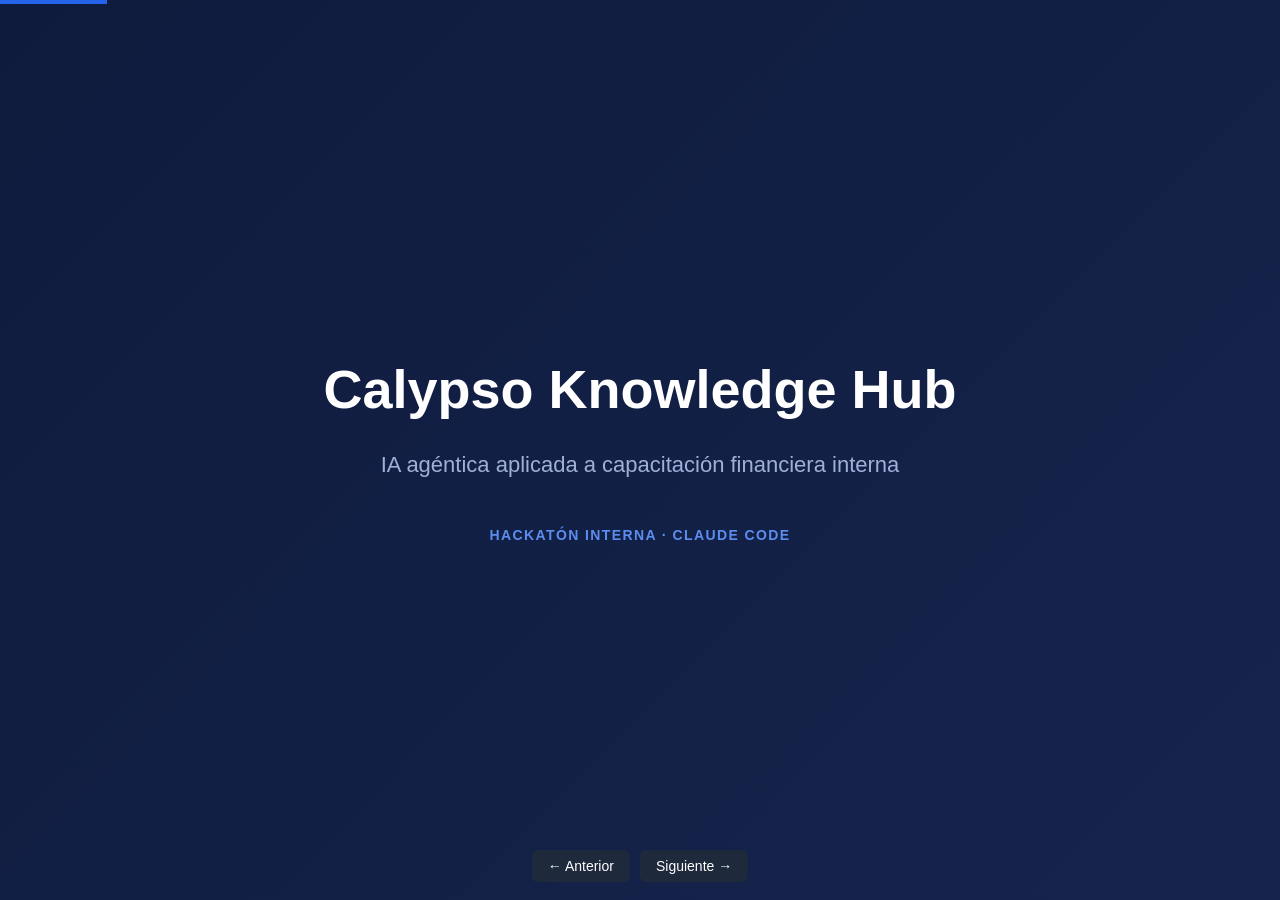
==== presentation/index.html @ e8c96523 "feat(presentacion): agrega slides HTML y PPTX para demo de hackaton Presentación de 12 slides con ca" ====
<!DOCTYPE html>
<html lang="es">
<head>
<meta charset="UTF-8">
<title>Calypso Knowledge Hub — Presentación</title>
<style>
  :root{
    --navy:#0f1b3d; --navy2:#16244d; --blue:#2563eb; --gray:#475569;
    --bg:#f1f5f9; --green:#16a34a; --red:#dc2626;
  }
  *{box-sizing:border-box;}
  body{margin:0;font-family:-apple-system,Segoe UI,Roboto,Arial,sans-serif;background:var(--navy);}
  .deck{width:100vw;height:100vh;overflow:hidden;position:relative;}
  .slide{
    position:absolute;inset:0;display:none;flex-direction:column;
    background:var(--bg);padding:56px 72px;
  }
  .slide.active{display:flex;}
  .slide h1{font-size:40px;color:var(--navy);margin:0 0 6px;}
  .slide h2{font-size:30px;color:var(--navy);margin:0 0 18px;}
  .kicker{color:var(--blue);font-weight:700;letter-spacing:.08em;text-transform:uppercase;font-size:13px;margin-bottom:10px;}
  .slide p{color:var(--gray);font-size:19px;line-height:1.5;}
  .slide ul{color:var(--gray);font-size:19px;line-height:1.6;}
  .slide ul li{margin-bottom:8px;}
  .cover{justify-content:center;align-items:center;text-align:center;background:linear-gradient(135deg,var(--navy),var(--navy2));}
  .cover h1{color:#fff;font-size:54px;}
  .cover p{color:#9fb0d8;font-size:22px;}
  .cover .tag{color:#5b8def;font-weight:700;letter-spacing:.1em;text-transform:uppercase;margin-top:24px;font-size:14px;}
  .thanks{justify-content:center;align-items:center;background:linear-gradient(135deg,var(--navy),var(--navy2));}
  .thanks h1{color:#fff;font-size:64px;}
  .content-row{display:flex;gap:36px;flex:1;min-height:0;}
  .col{flex:1;display:flex;flex-direction:column;justify-content:center;}
  .col.img{justify-content:flex-start;}
  .shot{width:100%;border-radius:10px;box-shadow:0 10px 30px rgba(0,0,0,.25);border:1px solid #cbd5e1;}
  .badge{display:inline-block;background:#dbeafe;color:#1d4ed8;font-size:12px;font-weight:700;padding:3px 10px;border-radius:20px;margin-right:6px;}
  .grid2{display:grid;grid-template-columns:1fr 1fr;gap:22px;flex:1;}
  .card{background:#fff;border-radius:12px;padding:22px 24px;border:1px solid #e2e8f0;}
  .card h3{margin:0 0 8px;color:var(--navy);font-size:19px;}
  .card p{font-size:16px;margin:0;}
  .num{position:absolute;bottom:24px;right:36px;color:#94a3b8;font-size:13px;}
  .nav{position:fixed;bottom:18px;left:50%;transform:translateX(-50%);display:flex;gap:10px;z-index:10;}
  .nav button{background:#1e293b;color:#fff;border:none;padding:8px 16px;border-radius:6px;cursor:pointer;font-size:14px;}
  .nav button:hover{background:#334155;}
  .progress{position:fixed;top:0;left:0;height:4px;background:var(--blue);transition:width .3s;z-index:10;}
</style>
</head>
<body>
<div class="deck" id="deck">

  <section class="slide cover active">
    <h1>Calypso Knowledge Hub</h1>
    <p>IA agéntica aplicada a capacitación financiera interna</p>
    <div class="tag">Hackatón interna · Claude Code</div>
  </section>

  <section class="slide">
    <div class="kicker">El problema</div>
    <h2>Calypso es difícil de aprender</h2>
    <ul>
      <li>Calypso es una plataforma compleja, con una curva de aprendizaje alta para nuevos analistas y consultores.</li>
      <li>Los conceptos financieros que la sustentan (Forward FX, NDF, tasas, pricing) no son intuitivos para quien no tiene formación financiera previa.</li>
      <li>No existe hoy una herramienta interna interactiva para capacitar en estos conceptos — el conocimiento vive disperso en documentos y personas.</li>
    </ul>
  </section>

  <section class="slide">
    <div class="kicker">La solución</div>
    <h2>Calypso Knowledge Hub</h2>
    <ul>
      <li>Plataforma de capacitación interactiva construida con IA agéntica (Claude Code).</li>
      <li>Esta demo de hackatón corre 100% local, sin backend ni costos de infraestructura — pensada para uso interno de la empresa.</li>
      <li>La arquitectura ya está preparada para evolucionar hacia un <strong>back office</strong> real (usuarios, persistencia, versionado de contenido) cuando se quiera llevar a producción.</li>
    </ul>
  </section>

  <section class="slide">
    <div class="kicker">Funcionalidades</div>
    <h2>Qué incluye el MVP</h2>
    <div class="grid2">
      <div class="card"><h3>Simulador FX</h3><p>FX Spot, Forward FX y FX NDF, con cálculo de cashflows en tiempo real.</p></div>
      <div class="card"><h3>Diccionario interactivo</h3><p>Hover sobre cualquier valor calculado: definición, fórmula y origen del dato.</p></div>
      <div class="card"><h3>Editor de XML de trades</h3><p>Carga, edita y exporta trades de Calypso en formato <strong>CDUF</strong>.</p></div>
      <div class="card"><h3>Gestión de contenido</h3><p>Página centralizada para proponer nuevos términos del diccionario.</p></div>
    </div>
  </section>

  <section class="slide">
    <div class="kicker">Demo</div>
    <h2>Simulador de Forward FX</h2>
    <div class="content-row">
      <div class="col">
        <p>Cálculo de Forward Rate con la fórmula de <strong>Covered Interest Rate Parity (CIP)</strong>, mostrando paso a paso cómo se llega al resultado con los valores reales ingresados.</p>
        <p>Soporta FX Spot, Forward FX y FX NDF desde el mismo motor, configurado por archivos JSON por producto.</p>
      </div>
      <div class="col img"><img class="shot" src="img/simulador-forward.png"></div>
    </div>
  </section>

  <section class="slide">
    <div class="kicker">Demo</div>
    <h2>Diccionario interactivo</h2>
    <div class="content-row">
      <div class="col">
        <p>Cada término del simulador tiene su definición, fórmula y origen del dato, organizados por módulo.</p>
        <p>Etiquetado claro: <span class="badge">TRANSFERIBLE</span> para conceptos aplicables a otras plataformas, vs. específico de Calypso.</p>
      </div>
      <div class="col img"><img class="shot" src="img/diccionario.png"></div>
    </div>
  </section>

  <section class="slide">
    <div class="kicker">Demo</div>
    <h2>Editor de XML de trades (CDUF)</h2>
    <div class="content-row">
      <div class="col">
        <p>Carga un XML de trade de Calypso y lo convierte en un formulario editable, con jerarquía visual de 3 niveles.</p>
        <p>Campos y bloques repetibles (duplicar contrapartes, agregar valores), y exportación de vuelta a formato CDUF.</p>
      </div>
      <div class="col img"><img class="shot" src="img/xml-editor.png"></div>
    </div>
  </section>

  <section class="slide">
    <div class="kicker">Demo</div>
    <h2>Gestión de contenido</h2>
    <div class="content-row">
      <div class="col">
        <p>Formulario para proponer nuevos términos al diccionario sin tocar código.</p>
        <p>Pensado para recibir entradas generadas externamente con IA, manteniendo el control de calidad humano.</p>
      </div>
      <div class="col img"><img class="shot" src="img/gestion.png"></div>
    </div>
  </section>

  <section class="slide">
    <div class="kicker">Cómo se construyó</div>
    <h2>Buenas prácticas de IA agéntica</h2>
    <ul>
      <li><strong>Plan antes de código:</strong> ningún cambio se implementó sin presentar el plan y obtener confirmación explícita.</li>
      <li><strong>Validación financiera humana obligatoria:</strong> cada fórmula se explicó en términos simples y se confirmó su fuente antes de implementarla — ninguna fórmula se inventó.</li>
      <li><strong>Una feature por sesión/commit:</strong> 14 Pull Requests en el historial, cambios pequeños y revisables.</li>
      <li><strong>Arquitectura por configuración:</strong> agregar un producto financiero nuevo no requiere tocar el motor de cálculo.</li>
      <li><strong>Convenciones consistentes:</strong> commits en español, ramas descriptivas, hooks de verificación antes de cada push.</li>
    </ul>
  </section>

  <section class="slide">
    <div class="kicker">Valor para el negocio</div>
    <h2>Por qué esto importa</h2>
    <ul>
      <li>Reduce la curva de aprendizaje de nuevos analistas y consultores Calypso.</li>
      <li>Costo marginal prácticamente nulo en esta etapa: sin licencias, sin backend pagado.</li>
      <li>Arquitectura lista para escalar a un back office real, sin reescribir el motor de cálculo ni la interfaz.</li>
      <li>Metodología reusable: el mismo enfoque de IA agéntica aplica a otras herramientas internas de la empresa.</li>
    </ul>
  </section>

  <section class="slide">
    <div class="kicker">Próximos pasos</div>
    <h2>Roadmap</h2>
    <ul>
      <li>Back office: gestión de usuarios, persistencia real y versionado de contenido.</li>
      <li>Ficha de configuración de producto generada por IA.</li>
      <li>Más productos financieros en el simulador.</li>
      <li>Más colaboradores aportando al diccionario.</li>
    </ul>
  </section>

  <section class="slide thanks">
    <h1>Gracias</h1>
  </section>

</div>
<div class="progress" id="progress"></div>
<div class="nav">
  <button onclick="go(-1)">← Anterior</button>
  <button onclick="go(1)">Siguiente →</button>
</div>
<script>
  const slides = document.querySelectorAll('.slide');
  let i = 0;
  function render(){
    slides.forEach((s,idx)=>s.classList.toggle('active', idx===i));
    document.getElementById('progress').style.width = ((i+1)/slides.length*100)+'%';
  }
  function go(d){ i = Math.min(Math.max(i+d,0), slides.length-1); render(); }
  document.addEventListener('keydown', e=>{
    if(['ArrowRight',' ','PageDown'].includes(e.key)) go(1);
    if(['ArrowLeft','PageUp'].includes(e.key)) go(-1);
  });
  render();
</script>
</body>
</html>
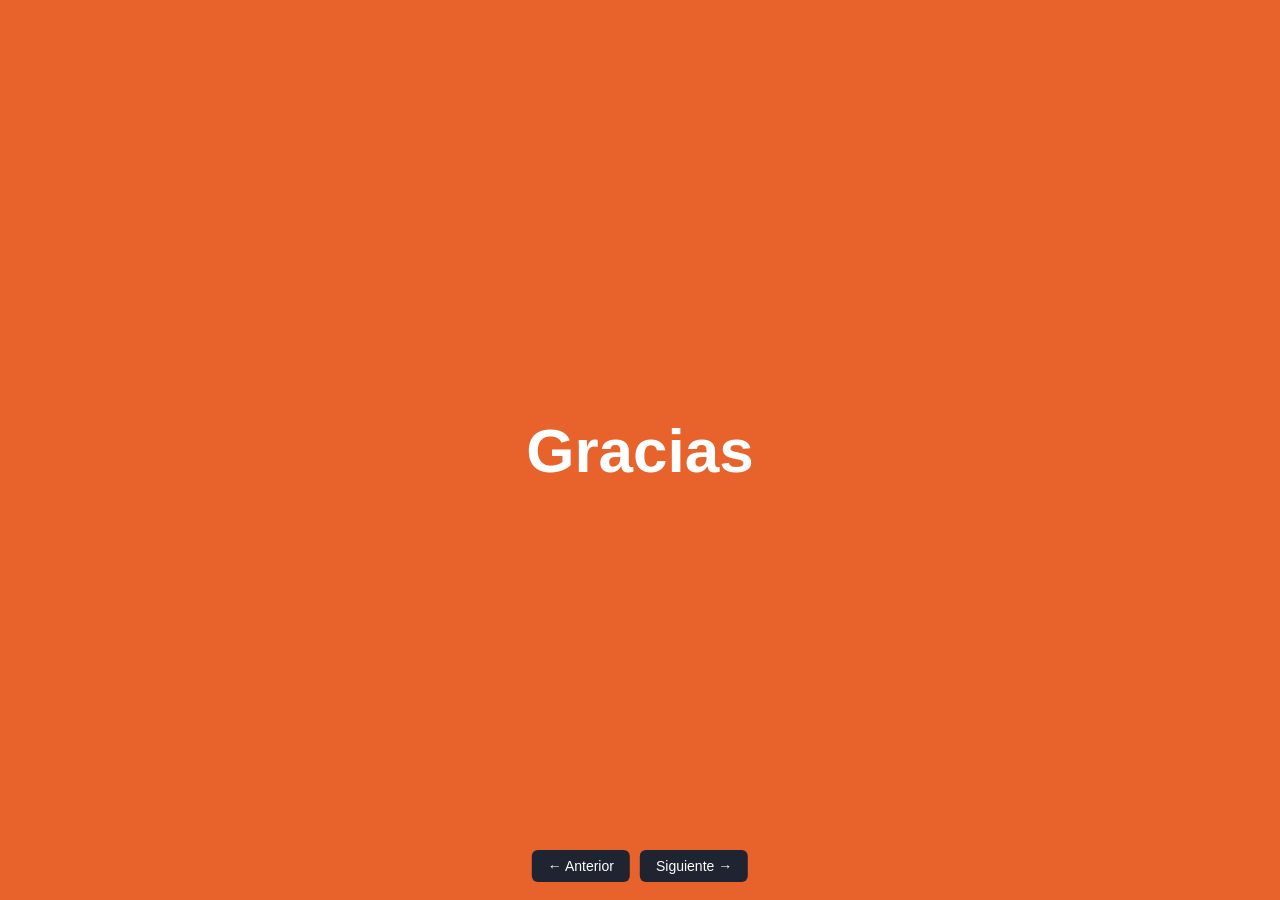
==== commit cea2e85e: "fix(presentacion): aplica paleta naranja/blanca y formato de tarjetas numeradas Rediseña las slides " ====
--- a/presentation/index.html
+++ b/presentation/index.html
@@ -5,165 +5,245 @@
 <title>Calypso Knowledge Hub — Presentación</title>
 <style>
   :root{
-    --navy:#0f1b3d; --navy2:#16244d; --blue:#2563eb; --gray:#475569;
-    --bg:#f1f5f9; --green:#16a34a; --red:#dc2626;
+    --orange:#E8622C; --orange-dark:#C84A1E; --orange-light:#FBEAE2;
+    --ink:#1F2430; --gray:#6B7280; --line:#ECE7E2; --bg:#F7F4F1;
   }
   *{box-sizing:border-box;}
-  body{margin:0;font-family:-apple-system,Segoe UI,Roboto,Arial,sans-serif;background:var(--navy);}
+  body{margin:0;font-family:-apple-system,Segoe UI,Roboto,Arial,sans-serif;background:#2b2b2b;}
   .deck{width:100vw;height:100vh;overflow:hidden;position:relative;}
   .slide{
     position:absolute;inset:0;display:none;flex-direction:column;
-    background:var(--bg);padding:56px 72px;
+    background:#fff;padding:0;
   }
   .slide.active{display:flex;}
-  .slide h1{font-size:40px;color:var(--navy);margin:0 0 6px;}
-  .slide h2{font-size:30px;color:var(--navy);margin:0 0 18px;}
-  .kicker{color:var(--blue);font-weight:700;letter-spacing:.08em;text-transform:uppercase;font-size:13px;margin-bottom:10px;}
-  .slide p{color:var(--gray);font-size:19px;line-height:1.5;}
-  .slide ul{color:var(--gray);font-size:19px;line-height:1.6;}
-  .slide ul li{margin-bottom:8px;}
-  .cover{justify-content:center;align-items:center;text-align:center;background:linear-gradient(135deg,var(--navy),var(--navy2));}
-  .cover h1{color:#fff;font-size:54px;}
-  .cover p{color:#9fb0d8;font-size:22px;}
-  .cover .tag{color:#5b8def;font-weight:700;letter-spacing:.1em;text-transform:uppercase;margin-top:24px;font-size:14px;}
-  .thanks{justify-content:center;align-items:center;background:linear-gradient(135deg,var(--navy),var(--navy2));}
-  .thanks h1{color:#fff;font-size:64px;}
-  .content-row{display:flex;gap:36px;flex:1;min-height:0;}
-  .col{flex:1;display:flex;flex-direction:column;justify-content:center;}
-  .col.img{justify-content:flex-start;}
-  .shot{width:100%;border-radius:10px;box-shadow:0 10px 30px rgba(0,0,0,.25);border:1px solid #cbd5e1;}
-  .badge{display:inline-block;background:#dbeafe;color:#1d4ed8;font-size:12px;font-weight:700;padding:3px 10px;border-radius:20px;margin-right:6px;}
-  .grid2{display:grid;grid-template-columns:1fr 1fr;gap:22px;flex:1;}
-  .card{background:#fff;border-radius:12px;padding:22px 24px;border:1px solid #e2e8f0;}
-  .card h3{margin:0 0 8px;color:var(--navy);font-size:19px;}
-  .card p{font-size:16px;margin:0;}
-  .num{position:absolute;bottom:24px;right:36px;color:#94a3b8;font-size:13px;}
+  .topbar{display:flex;align-items:center;justify-content:space-between;padding:26px 56px 0;}
+  .brand{display:flex;align-items:center;gap:8px;}
+  .brand .sq{width:10px;height:10px;background:var(--orange);border-radius:2px;}
+  .brand span{font-size:12px;font-weight:700;letter-spacing:.12em;color:var(--gray);text-transform:uppercase;}
+  .corner{width:46px;height:46px;background:var(--orange);border-radius:0 0 0 16px;}
+  .body{padding:18px 56px 50px;flex:1;display:flex;flex-direction:column;min-height:0;}
+  .kicker{color:var(--orange);font-weight:700;letter-spacing:.1em;text-transform:uppercase;font-size:12px;margin-bottom:8px;}
+  h1.t,h2.t{font-size:32px;color:var(--ink);margin:0 0 22px;font-weight:800;}
+  .lead{color:var(--gray);font-size:17px;line-height:1.55;max-width:780px;}
+
+  /* cover */
+  .cover{background:var(--orange);justify-content:center;}
+  .cover-card{margin:auto;background:var(--orange);width:100%;height:100%;display:flex;flex-direction:column;justify-content:center;padding:0 80px;position:relative;}
+  .cover-card .tag{color:#FBD9C7;font-weight:700;letter-spacing:.12em;text-transform:uppercase;font-size:13px;margin-bottom:14px;}
+  .cover-card h1{color:#fff;font-size:56px;margin:0 0 14px;font-weight:800;}
+  .cover-card p{color:#FCE3D6;font-size:20px;margin:0;}
+  .cover-corner{position:absolute;top:36px;right:48px;width:54px;height:54px;background:rgba(255,255,255,.18);border-radius:10px;}
+
+  /* numbered list */
+  .numlist{display:flex;flex-direction:column;gap:14px;flex:1;justify-content:center;max-width:880px;}
+  .numitem{display:flex;align-items:flex-start;gap:18px;padding:14px 18px;border:1px solid var(--line);border-radius:12px;}
+  .numitem .badge{flex:0 0 auto;width:34px;height:34px;border-radius:8px;background:var(--orange-light);color:var(--orange-dark);font-weight:800;font-size:14px;display:flex;align-items:center;justify-content:center;}
+  .numitem .icon{font-size:18px;margin-right:6px;}
+  .numitem h3{margin:0 0 4px;font-size:16px;color:var(--ink);font-weight:700;}
+  .numitem p{margin:0;font-size:14px;color:var(--gray);line-height:1.4;}
+
+  /* feature cards grid */
+  .grid4{display:grid;grid-template-columns:repeat(4,1fr);gap:16px;flex:1;align-content:center;}
+  .fcard{border:1px solid var(--line);border-radius:14px;padding:20px 16px;text-align:left;}
+  .fcard .ico{width:42px;height:42px;border-radius:10px;background:var(--orange);color:#fff;display:flex;align-items:center;justify-content:center;font-size:18px;margin-bottom:14px;}
+  .fcard h3{font-size:14px;margin:0 0 6px;color:var(--ink);font-weight:700;}
+  .fcard p{font-size:12.5px;color:var(--gray);margin:0;line-height:1.4;}
+
+  /* stat highlight (red/orange box like slide 3 & 5) */
+  .stats-row{display:flex;gap:14px;margin-top:18px;}
+  .stat{background:var(--orange);color:#fff;border-radius:12px;padding:18px 16px;flex:1;}
+  .stat .n{font-size:26px;font-weight:800;}
+  .stat .l{font-size:11.5px;opacity:.9;margin-top:4px;}
+
+  .panel{background:var(--orange);border-radius:18px;padding:30px 34px;color:#fff;display:flex;gap:30px;align-items:center;flex:1;}
+  .panel .left{flex:1;}
+  .panel h2{font-size:26px;margin:0 0 12px;font-weight:800;}
+  .panel p{font-size:15px;line-height:1.5;opacity:.95;}
+  .panel .right{flex:0 0 240px;display:flex;flex-direction:column;gap:10px;}
+  .panel .rstat{background:rgba(255,255,255,.18);border-radius:10px;padding:12px 14px;}
+  .panel .rstat .n{font-size:22px;font-weight:800;}
+  .panel .rstat .l{font-size:11px;opacity:.9;}
+
+  /* demo split */
+  .demo-row{display:flex;gap:36px;flex:1;min-height:0;}
+  .demo-col{flex:1;display:flex;flex-direction:column;justify-content:center;}
+  .demo-col.img{justify-content:flex-start;}
+  .shot{width:100%;border-radius:10px;box-shadow:0 14px 34px rgba(0,0,0,.18);border:1px solid var(--line);}
+  .pill{display:inline-block;background:var(--orange-light);color:var(--orange-dark);font-size:11px;font-weight:700;padding:3px 10px;border-radius:20px;margin-right:6px;}
+
+  .thanks{background:var(--orange);justify-content:center;align-items:center;display:flex;}
+  .thanks h1{color:#fff;font-size:62px;font-weight:800;}
+
   .nav{position:fixed;bottom:18px;left:50%;transform:translateX(-50%);display:flex;gap:10px;z-index:10;}
-  .nav button{background:#1e293b;color:#fff;border:none;padding:8px 16px;border-radius:6px;cursor:pointer;font-size:14px;}
-  .nav button:hover{background:#334155;}
-  .progress{position:fixed;top:0;left:0;height:4px;background:var(--blue);transition:width .3s;z-index:10;}
+  .nav button{background:var(--ink);color:#fff;border:none;padding:8px 16px;border-radius:6px;cursor:pointer;font-size:14px;}
+  .nav button:hover{background:#333;}
+  .progress{position:fixed;top:0;left:0;height:4px;background:var(--orange);transition:width .3s;z-index:10;}
 </style>
 </head>
 <body>
 <div class="deck" id="deck">
 
   <section class="slide cover active">
-    <h1>Calypso Knowledge Hub</h1>
-    <p>IA agéntica aplicada a capacitación financiera interna</p>
-    <div class="tag">Hackatón interna · Claude Code</div>
-  </section>
-
-  <section class="slide">
-    <div class="kicker">El problema</div>
-    <h2>Calypso es difícil de aprender</h2>
-    <ul>
-      <li>Calypso es una plataforma compleja, con una curva de aprendizaje alta para nuevos analistas y consultores.</li>
-      <li>Los conceptos financieros que la sustentan (Forward FX, NDF, tasas, pricing) no son intuitivos para quien no tiene formación financiera previa.</li>
-      <li>No existe hoy una herramienta interna interactiva para capacitar en estos conceptos — el conocimiento vive disperso en documentos y personas.</li>
-    </ul>
-  </section>
-
-  <section class="slide">
-    <div class="kicker">La solución</div>
-    <h2>Calypso Knowledge Hub</h2>
-    <ul>
-      <li>Plataforma de capacitación interactiva construida con IA agéntica (Claude Code).</li>
-      <li>Esta demo de hackatón corre 100% local, sin backend ni costos de infraestructura — pensada para uso interno de la empresa.</li>
-      <li>La arquitectura ya está preparada para evolucionar hacia un <strong>back office</strong> real (usuarios, persistencia, versionado de contenido) cuando se quiera llevar a producción.</li>
-    </ul>
-  </section>
-
-  <section class="slide">
-    <div class="kicker">Funcionalidades</div>
-    <h2>Qué incluye el MVP</h2>
-    <div class="grid2">
-      <div class="card"><h3>Simulador FX</h3><p>FX Spot, Forward FX y FX NDF, con cálculo de cashflows en tiempo real.</p></div>
-      <div class="card"><h3>Diccionario interactivo</h3><p>Hover sobre cualquier valor calculado: definición, fórmula y origen del dato.</p></div>
-      <div class="card"><h3>Editor de XML de trades</h3><p>Carga, edita y exporta trades de Calypso en formato <strong>CDUF</strong>.</p></div>
-      <div class="card"><h3>Gestión de contenido</h3><p>Página centralizada para proponer nuevos términos del diccionario.</p></div>
-    </div>
-  </section>
-
-  <section class="slide">
-    <div class="kicker">Demo</div>
-    <h2>Simulador de Forward FX</h2>
-    <div class="content-row">
-      <div class="col">
-        <p>Cálculo de Forward Rate con la fórmula de <strong>Covered Interest Rate Parity (CIP)</strong>, mostrando paso a paso cómo se llega al resultado con los valores reales ingresados.</p>
-        <p>Soporta FX Spot, Forward FX y FX NDF desde el mismo motor, configurado por archivos JSON por producto.</p>
-      </div>
-      <div class="col img"><img class="shot" src="img/simulador-forward.png"></div>
-    </div>
-  </section>
-
-  <section class="slide">
-    <div class="kicker">Demo</div>
-    <h2>Diccionario interactivo</h2>
-    <div class="content-row">
-      <div class="col">
-        <p>Cada término del simulador tiene su definición, fórmula y origen del dato, organizados por módulo.</p>
-        <p>Etiquetado claro: <span class="badge">TRANSFERIBLE</span> para conceptos aplicables a otras plataformas, vs. específico de Calypso.</p>
-      </div>
-      <div class="col img"><img class="shot" src="img/diccionario.png"></div>
-    </div>
-  </section>
-
-  <section class="slide">
-    <div class="kicker">Demo</div>
-    <h2>Editor de XML de trades (CDUF)</h2>
-    <div class="content-row">
-      <div class="col">
-        <p>Carga un XML de trade de Calypso y lo convierte en un formulario editable, con jerarquía visual de 3 niveles.</p>
-        <p>Campos y bloques repetibles (duplicar contrapartes, agregar valores), y exportación de vuelta a formato CDUF.</p>
-      </div>
-      <div class="col img"><img class="shot" src="img/xml-editor.png"></div>
-    </div>
-  </section>
-
-  <section class="slide">
-    <div class="kicker">Demo</div>
-    <h2>Gestión de contenido</h2>
-    <div class="content-row">
-      <div class="col">
-        <p>Formulario para proponer nuevos términos al diccionario sin tocar código.</p>
-        <p>Pensado para recibir entradas generadas externamente con IA, manteniendo el control de calidad humano.</p>
-      </div>
-      <div class="col img"><img class="shot" src="img/gestion.png"></div>
-    </div>
-  </section>
-
-  <section class="slide">
-    <div class="kicker">Cómo se construyó</div>
-    <h2>Buenas prácticas de IA agéntica</h2>
-    <ul>
-      <li><strong>Plan antes de código:</strong> ningún cambio se implementó sin presentar el plan y obtener confirmación explícita.</li>
-      <li><strong>Validación financiera humana obligatoria:</strong> cada fórmula se explicó en términos simples y se confirmó su fuente antes de implementarla — ninguna fórmula se inventó.</li>
-      <li><strong>Una feature por sesión/commit:</strong> 14 Pull Requests en el historial, cambios pequeños y revisables.</li>
-      <li><strong>Arquitectura por configuración:</strong> agregar un producto financiero nuevo no requiere tocar el motor de cálculo.</li>
-      <li><strong>Convenciones consistentes:</strong> commits en español, ramas descriptivas, hooks de verificación antes de cada push.</li>
-    </ul>
-  </section>
-
-  <section class="slide">
-    <div class="kicker">Valor para el negocio</div>
-    <h2>Por qué esto importa</h2>
-    <ul>
-      <li>Reduce la curva de aprendizaje de nuevos analistas y consultores Calypso.</li>
-      <li>Costo marginal prácticamente nulo en esta etapa: sin licencias, sin backend pagado.</li>
-      <li>Arquitectura lista para escalar a un back office real, sin reescribir el motor de cálculo ni la interfaz.</li>
-      <li>Metodología reusable: el mismo enfoque de IA agéntica aplica a otras herramientas internas de la empresa.</li>
-    </ul>
-  </section>
-
-  <section class="slide">
-    <div class="kicker">Próximos pasos</div>
-    <h2>Roadmap</h2>
-    <ul>
-      <li>Back office: gestión de usuarios, persistencia real y versionado de contenido.</li>
-      <li>Ficha de configuración de producto generada por IA.</li>
-      <li>Más productos financieros en el simulador.</li>
-      <li>Más colaboradores aportando al diccionario.</li>
-    </ul>
+    <div class="cover-card">
+      <div class="cover-corner"></div>
+      <div class="tag">Hackatón interna · Claude Code</div>
+      <h1>Calypso Knowledge Hub</h1>
+      <p>IA agéntica aplicada a capacitación financiera interna</p>
+    </div>
+  </section>
+
+  <section class="slide">
+    <div class="topbar"><div class="brand"><div class="sq"></div><span>Calypso Hub</span></div><div class="corner"></div></div>
+    <div class="body">
+      <div class="kicker">El problema</div>
+      <h2 class="t">Calypso es difícil de aprender</h2>
+      <div class="numlist">
+        <div class="numitem"><div class="badge">01</div><div><h3>Curva de aprendizaje alta</h3><p>Calypso es una plataforma compleja para nuevos analistas y consultores.</p></div></div>
+        <div class="numitem"><div class="badge">02</div><div><h3>Conceptos poco intuitivos</h3><p>Forward FX, NDF, tasas y pricing no son fáciles de entender sin formación financiera previa.</p></div></div>
+        <div class="numitem"><div class="badge">03</div><div><h3>Sin herramienta interna</h3><p>El conocimiento vive disperso en documentos y personas, no en una herramienta interactiva.</p></div></div>
+      </div>
+    </div>
+  </section>
+
+  <section class="slide">
+    <div class="topbar"><div class="brand"><div class="sq"></div><span>Calypso Hub</span></div><div class="corner"></div></div>
+    <div class="body">
+      <div class="kicker">La solución</div>
+      <div class="panel">
+        <div class="left">
+          <h2>Calypso Knowledge Hub</h2>
+          <p>Plataforma de capacitación interactiva construida con IA agéntica (Claude Code). Esta demo de hackatón corre 100% local, sin backend ni costos de infraestructura — pensada para uso interno de la empresa.</p>
+          <p>La arquitectura ya está preparada para evolucionar hacia un <strong>back office</strong> real (usuarios, persistencia, versionado de contenido) cuando se quiera llevar a producción.</p>
+        </div>
+        <div class="right">
+          <div class="rstat"><div class="n">4</div><div class="l">Módulos funcionales</div></div>
+          <div class="rstat"><div class="n">100%</div><div class="l">Local, sin backend pagado</div></div>
+          <div class="rstat"><div class="n">14</div><div class="l">Pull Requests entregados</div></div>
+        </div>
+      </div>
+    </div>
+  </section>
+
+  <section class="slide">
+    <div class="topbar"><div class="brand"><div class="sq"></div><span>Calypso Hub</span></div><div class="corner"></div></div>
+    <div class="body">
+      <div class="kicker">Funcionalidades</div>
+      <h2 class="t">Qué incluye el MVP</h2>
+      <div class="grid4">
+        <div class="fcard"><div class="ico">⇄</div><h3>Simulador FX</h3><p>FX Spot, Forward FX y FX NDF, con cálculo de cashflows en tiempo real.</p></div>
+        <div class="fcard"><div class="ico">📖</div><h3>Diccionario interactivo</h3><p>Hover sobre cualquier valor calculado: definición, fórmula y origen del dato.</p></div>
+        <div class="fcard"><div class="ico">⚙</div><h3>Editor de XML (CDUF)</h3><p>Carga, edita y exporta trades de Calypso en formato CDUF.</p></div>
+        <div class="fcard"><div class="ico">🛠</div><h3>Gestión de contenido</h3><p>Página centralizada para proponer nuevos términos del diccionario.</p></div>
+      </div>
+    </div>
+  </section>
+
+  <section class="slide">
+    <div class="topbar"><div class="brand"><div class="sq"></div><span>Calypso Hub</span></div><div class="corner"></div></div>
+    <div class="body">
+      <div class="kicker">Demo</div>
+      <h2 class="t">Simulador de Forward FX</h2>
+      <div class="demo-row">
+        <div class="demo-col">
+          <p class="lead">Cálculo de Forward Rate con la fórmula de <strong>Covered Interest Rate Parity (CIP)</strong>, mostrando paso a paso cómo se llega al resultado con los valores reales ingresados.</p>
+          <p class="lead">Soporta FX Spot, Forward FX y FX NDF desde el mismo motor, configurado por archivos JSON por producto.</p>
+        </div>
+        <div class="demo-col img"><img class="shot" src="img/simulador-forward.png"></div>
+      </div>
+    </div>
+  </section>
+
+  <section class="slide">
+    <div class="topbar"><div class="brand"><div class="sq"></div><span>Calypso Hub</span></div><div class="corner"></div></div>
+    <div class="body">
+      <div class="kicker">Demo</div>
+      <h2 class="t">Diccionario interactivo</h2>
+      <div class="demo-row">
+        <div class="demo-col">
+          <p class="lead">Cada término del simulador tiene su definición, fórmula y origen del dato, organizados por módulo.</p>
+          <p class="lead"><span class="pill">TRANSFERIBLE</span> para conceptos aplicables a otras plataformas, vs. específico de Calypso.</p>
+        </div>
+        <div class="demo-col img"><img class="shot" src="img/diccionario.png"></div>
+      </div>
+    </div>
+  </section>
+
+  <section class="slide">
+    <div class="topbar"><div class="brand"><div class="sq"></div><span>Calypso Hub</span></div><div class="corner"></div></div>
+    <div class="body">
+      <div class="kicker">Demo</div>
+      <h2 class="t">Editor de XML de trades (CDUF)</h2>
+      <div class="demo-row">
+        <div class="demo-col">
+          <p class="lead">Carga un XML de trade de Calypso y lo convierte en un formulario editable, con jerarquía visual de 3 niveles.</p>
+          <p class="lead">Campos y bloques repetibles (duplicar contrapartes, agregar valores), y exportación de vuelta a formato CDUF.</p>
+        </div>
+        <div class="demo-col img"><img class="shot" src="img/xml-editor.png"></div>
+      </div>
+    </div>
+  </section>
+
+  <section class="slide">
+    <div class="topbar"><div class="brand"><div class="sq"></div><span>Calypso Hub</span></div><div class="corner"></div></div>
+    <div class="body">
+      <div class="kicker">Demo</div>
+      <h2 class="t">Gestión de contenido</h2>
+      <div class="demo-row">
+        <div class="demo-col">
+          <p class="lead">Formulario para proponer nuevos términos al diccionario sin tocar código.</p>
+          <p class="lead">Pensado para recibir entradas generadas externamente con IA, manteniendo el control de calidad humano.</p>
+        </div>
+        <div class="demo-col img"><img class="shot" src="img/gestion.png"></div>
+      </div>
+    </div>
+  </section>
+
+  <section class="slide">
+    <div class="topbar"><div class="brand"><div class="sq"></div><span>Calypso Hub</span></div><div class="corner"></div></div>
+    <div class="body">
+      <div class="kicker">Cómo se construyó</div>
+      <h2 class="t">Buenas prácticas de IA agéntica</h2>
+      <div class="numlist">
+        <div class="numitem"><div class="badge">01</div><div><h3>Plan antes de código</h3><p>Ningún cambio se implementó sin presentar el plan y obtener confirmación explícita.</p></div></div>
+        <div class="numitem"><div class="badge">02</div><div><h3>Validación financiera humana</h3><p>Cada fórmula se explicó en términos simples y se confirmó su fuente antes de implementarla — ninguna se inventó.</p></div></div>
+        <div class="numitem"><div class="badge">03</div><div><h3>Una feature por commit</h3><p>14 Pull Requests en el historial, cambios pequeños y revisables.</p></div></div>
+        <div class="numitem"><div class="badge">04</div><div><h3>Arquitectura por configuración</h3><p>Agregar un producto financiero nuevo no requiere tocar el motor de cálculo.</p></div></div>
+        <div class="numitem"><div class="badge">05</div><div><h3>Convenciones consistentes</h3><p>Commits en español, ramas descriptivas, hooks de verificación antes de cada push.</p></div></div>
+      </div>
+    </div>
+  </section>
+
+  <section class="slide">
+    <div class="topbar"><div class="brand"><div class="sq"></div><span>Calypso Hub</span></div><div class="corner"></div></div>
+    <div class="body">
+      <div class="kicker">Valor para el negocio</div>
+      <h2 class="t">Por qué esto importa</h2>
+      <div class="stats-row">
+        <div class="stat"><div class="n">↓</div><div class="l">Menor curva de aprendizaje</div></div>
+        <div class="stat"><div class="n">$0</div><div class="l">Costo marginal en esta etapa</div></div>
+        <div class="stat"><div class="n">N</div><div class="l">Productos escalables sin reescribir motor</div></div>
+      </div>
+      <div class="numlist" style="margin-top:18px;">
+        <div class="numitem"><div class="badge">01</div><div><h3>Onboarding más rápido</h3><p>Reduce la curva de aprendizaje de nuevos analistas y consultores Calypso.</p></div></div>
+        <div class="numitem"><div class="badge">02</div><div><h3>Costo casi nulo</h3><p>Sin licencias, sin backend pagado en esta etapa de demo.</p></div></div>
+        <div class="numitem"><div class="badge">03</div><div><h3>Lista para escalar</h3><p>Arquitectura preparada para un back office real, sin reescribir motor ni interfaz.</p></div></div>
+        <div class="numitem"><div class="badge">04</div><div><h3>Metodología reusable</h3><p>El mismo enfoque de IA agéntica aplica a otras herramientas internas de la empresa.</p></div></div>
+      </div>
+    </div>
+  </section>
+
+  <section class="slide">
+    <div class="topbar"><div class="brand"><div class="sq"></div><span>Calypso Hub</span></div><div class="corner"></div></div>
+    <div class="body">
+      <div class="kicker">Próximos pasos</div>
+      <h2 class="t">Roadmap</h2>
+      <div class="numlist">
+        <div class="numitem"><div class="badge">01</div><div><h3>Back office</h3><p>Gestión de usuarios, persistencia real y versionado de contenido.</p></div></div>
+        <div class="numitem"><div class="badge">02</div><div><h3>Ficha de producto por IA</h3><p>Generación asistida de la ficha de configuración del producto simulado.</p></div></div>
+        <div class="numitem"><div class="badge">03</div><div><h3>Más productos financieros</h3><p>Ampliar el simulador a nuevos instrumentos.</p></div></div>
+        <div class="numitem"><div class="badge">04</div><div><h3>Más colaboradores</h3><p>Crecer el diccionario con aportes del equipo.</p></div></div>
+      </div>
+    </div>
   </section>
 
   <section class="slide thanks">
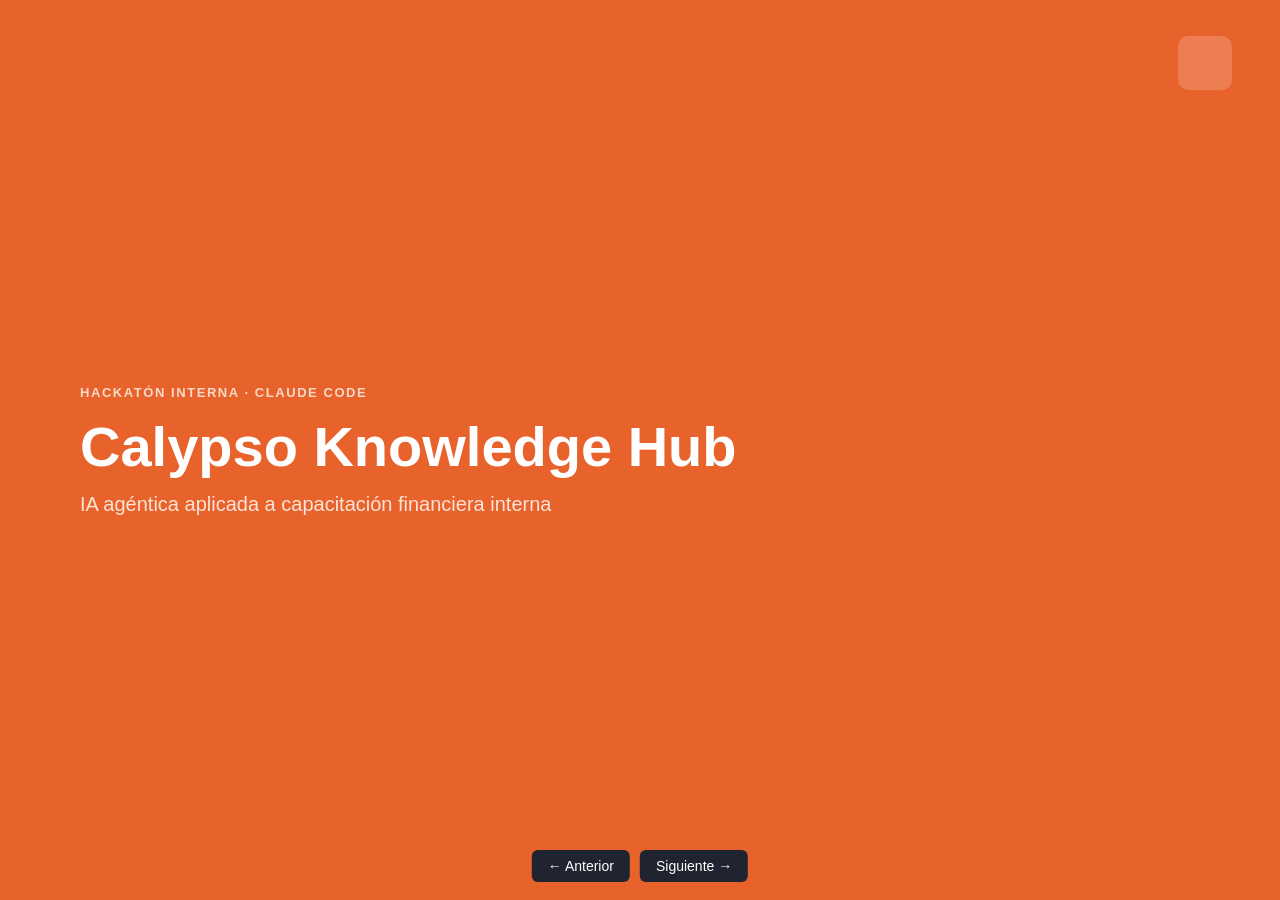
==== commit f1d87aa8: "fix(presentacion): corrige bug de CSS en slide final y aclara arquitectura de motores El slide "Grac" ====
--- a/presentation/index.html
+++ b/presentation/index.html
@@ -71,7 +71,7 @@
   .shot{width:100%;border-radius:10px;box-shadow:0 14px 34px rgba(0,0,0,.18);border:1px solid var(--line);}
   .pill{display:inline-block;background:var(--orange-light);color:var(--orange-dark);font-size:11px;font-weight:700;padding:3px 10px;border-radius:20px;margin-right:6px;}
 
-  .thanks{background:var(--orange);justify-content:center;align-items:center;display:flex;}
+  .thanks{background:var(--orange);justify-content:center;align-items:center;}
   .thanks h1{color:#fff;font-size:62px;font-weight:800;}
 
   .nav{position:fixed;bottom:18px;left:50%;transform:translateX(-50%);display:flex;gap:10px;z-index:10;}
@@ -146,7 +146,7 @@
       <div class="demo-row">
         <div class="demo-col">
           <p class="lead">Cálculo de Forward Rate con la fórmula de <strong>Covered Interest Rate Parity (CIP)</strong>, mostrando paso a paso cómo se llega al resultado con los valores reales ingresados.</p>
-          <p class="lead">Soporta FX Spot, Forward FX y FX NDF desde el mismo motor, configurado por archivos JSON por producto.</p>
+          <p class="lead">Soporta FX Spot, Forward FX y FX NDF, configurados por archivos JSON por producto.</p>
         </div>
         <div class="demo-col img"><img class="shot" src="img/simulador-forward.png"></div>
       </div>
@@ -207,7 +207,7 @@
         <div class="numitem"><div class="badge">01</div><div><h3>Plan antes de código</h3><p>Ningún cambio se implementó sin presentar el plan y obtener confirmación explícita.</p></div></div>
         <div class="numitem"><div class="badge">02</div><div><h3>Validación financiera humana</h3><p>Cada fórmula se explicó en términos simples y se confirmó su fuente antes de implementarla — ninguna se inventó.</p></div></div>
         <div class="numitem"><div class="badge">03</div><div><h3>Una feature por commit</h3><p>14 Pull Requests en el historial, cambios pequeños y revisables.</p></div></div>
-        <div class="numitem"><div class="badge">04</div><div><h3>Arquitectura por configuración</h3><p>Agregar un producto financiero nuevo no requiere tocar el motor de cálculo.</p></div></div>
+        <div class="numitem"><div class="badge">04</div><div><h3>Arquitectura extensible por motores</h3><p>Cada producto financiero tiene su propio motor de cálculo; agregar uno nuevo no modifica los motores existentes, solo se suma uno más.</p></div></div>
         <div class="numitem"><div class="badge">05</div><div><h3>Convenciones consistentes</h3><p>Commits en español, ramas descriptivas, hooks de verificación antes de cada push.</p></div></div>
       </div>
     </div>
@@ -221,12 +221,12 @@
       <div class="stats-row">
         <div class="stat"><div class="n">↓</div><div class="l">Menor curva de aprendizaje</div></div>
         <div class="stat"><div class="n">$0</div><div class="l">Costo marginal en esta etapa</div></div>
-        <div class="stat"><div class="n">N</div><div class="l">Productos escalables sin reescribir motor</div></div>
+        <div class="stat"><div class="n">N</div><div class="l">Productos escalables agregando nuevos motores</div></div>
       </div>
       <div class="numlist" style="margin-top:18px;">
         <div class="numitem"><div class="badge">01</div><div><h3>Onboarding más rápido</h3><p>Reduce la curva de aprendizaje de nuevos analistas y consultores Calypso.</p></div></div>
         <div class="numitem"><div class="badge">02</div><div><h3>Costo casi nulo</h3><p>Sin licencias, sin backend pagado en esta etapa de demo.</p></div></div>
-        <div class="numitem"><div class="badge">03</div><div><h3>Lista para escalar</h3><p>Arquitectura preparada para un back office real, sin reescribir motor ni interfaz.</p></div></div>
+        <div class="numitem"><div class="badge">03</div><div><h3>Lista para escalar</h3><p>Arquitectura preparada para un back office real y para sumar nuevos motores de producto sin tocar los existentes.</p></div></div>
         <div class="numitem"><div class="badge">04</div><div><h3>Metodología reusable</h3><p>El mismo enfoque de IA agéntica aplica a otras herramientas internas de la empresa.</p></div></div>
       </div>
     </div>
